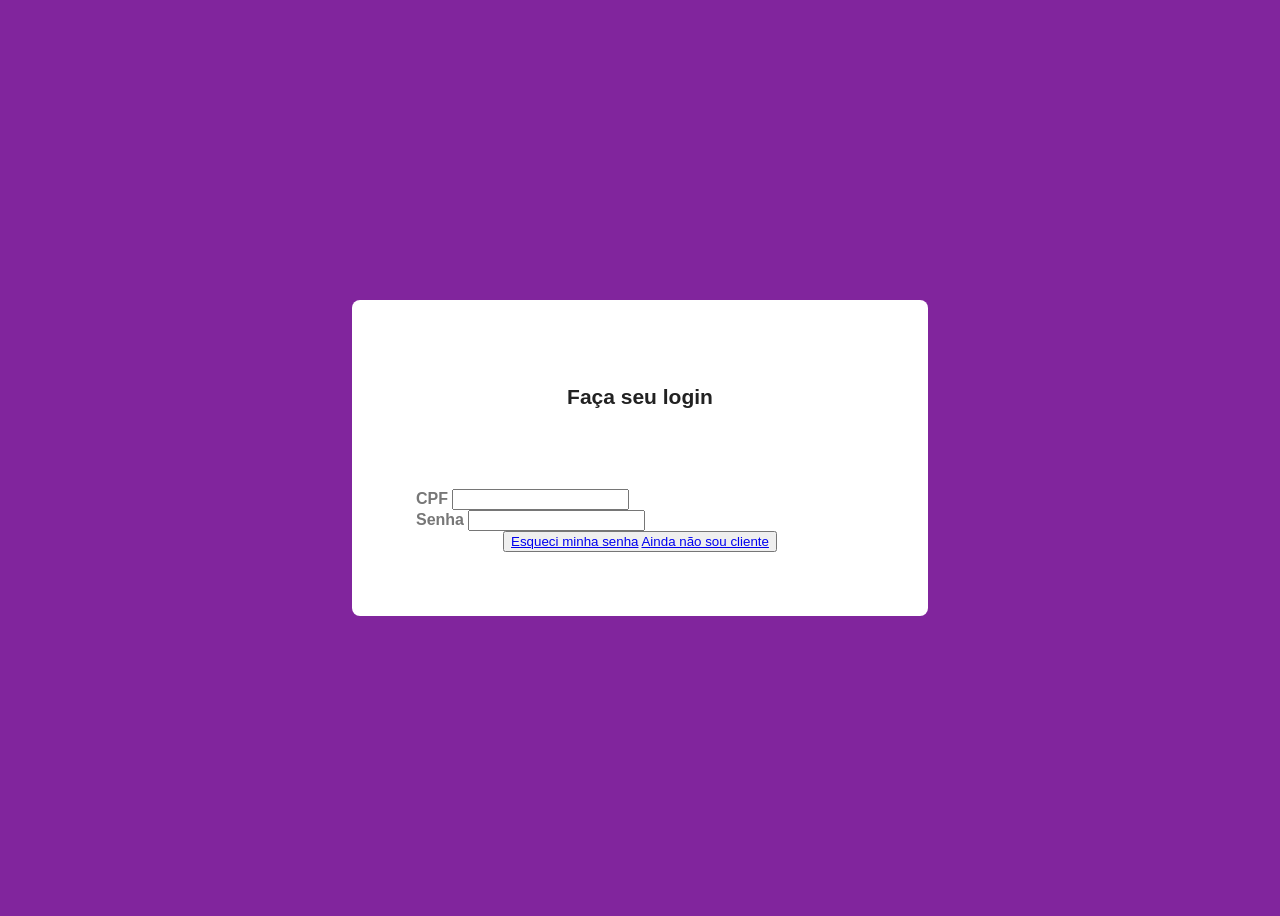
==== menuindex.html @ b83d4852 "menu" ====
<!DOCTYPE html>
<html lang="en">
<head>
    <meta charset="UTF-8">
    <meta name="viewport" content="width=device-width, initial-scale=1.0">
    <title>Document</title>
    <style>
        body {font-weight: 700;
            min-height: 100vh;
            background: #81259d;
            font-family: sans-serif;
            display: grid;
            place-items: center;
        }

        p {
            font-size: 1.3125rem;
            font-weight: 700;
            color: #222;
            margin-bottom: 5rem;
        }

        form {
            display: flex;
            flex-direction: column;
            align-items: center;
            width: 100%;
            max-width: 28rem;
            background: #fff;
            padding: 4rem;
            border-radius: 0.5rem;
            box-shadow: 0 0 1.8rem rgba 0, 0, 1.8rem rgba(0, 0, 0, 0.15);
        }

        label {
            width: 100%;
            color: #777;
            align-self: flex-start;
            transition: 0.15s linear;
        }

        label:focus-withis {
            color: ;
        }
        
    </style>
</head>
<body>
    <form action="">
        <p> Faça seu login</p>
        <label for="cpf">CPF <input type="text" id="cpf" ></label>
         <label for="password">Senha <input type="password" id="passowordlkjdfs"></label><button>
            <a href="#">Esqueci minha senha</a>
            <a href="#">Ainda não sou cliente </a>
         </button>
    </form>

</body>
</html>
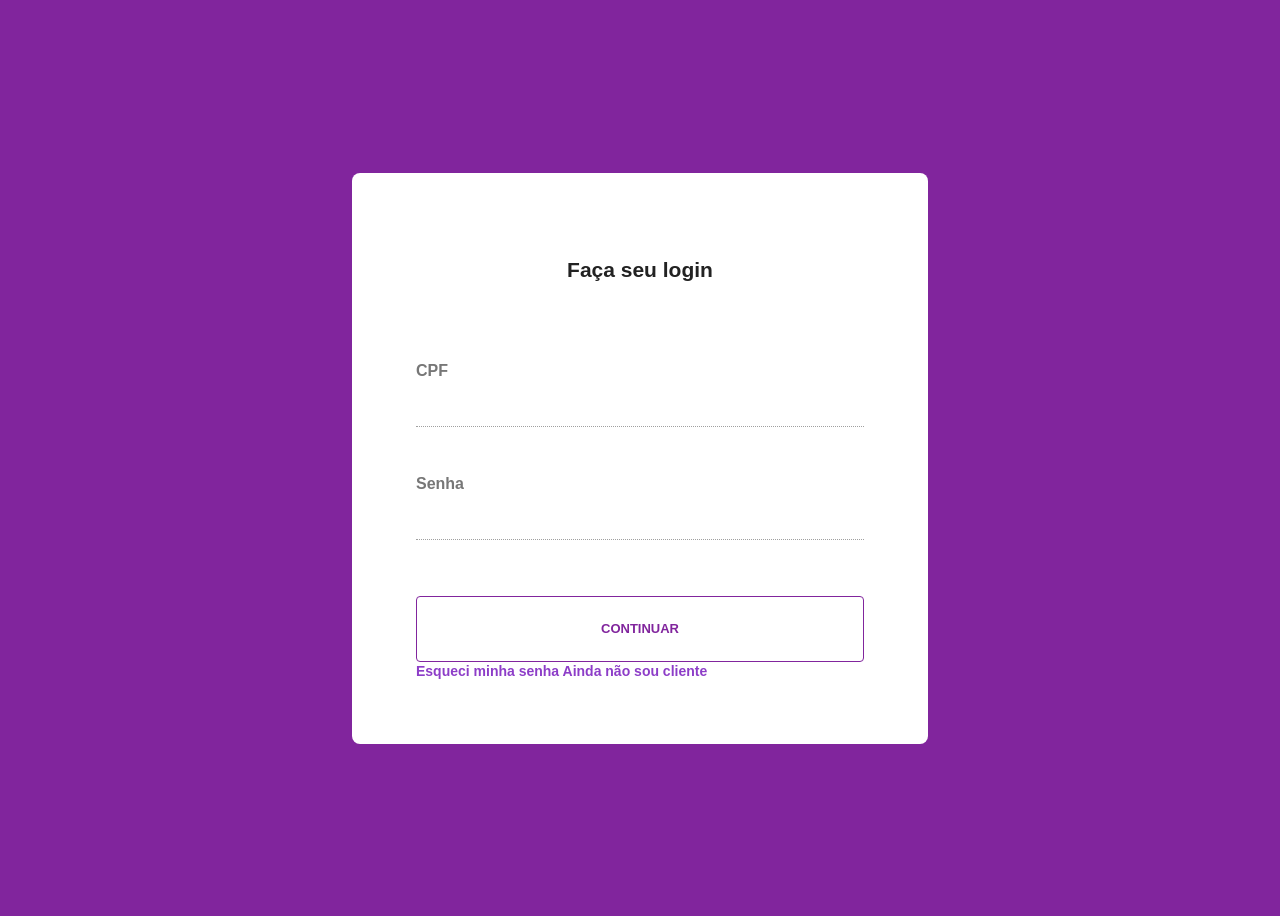
==== commit bff11a47: "menu do nubenk" ====
--- a/menuindex.html
+++ b/menuindex.html
@@ -40,19 +40,80 @@
         }
 
         label:focus-withis {
-            color: ;
+            color: #8d3dc8;
         }
-        
+
+        input {
+            font-size: 1.1875rem;
+            color: #404040;
+            padding: 1rem 0 0.5rem;
+            width: 100%;
+            border: none;
+            border-color: #a0a0a0;
+            border-bottom-width: 1px;
+            border-bottom-style: dotted;
+            margin-bottom: 3rem;
+            transition: 0.15s linear;
+        }
+
+        input:focus {
+            outline: none;
+            border-color: #8d3dc8;
+        }
+
+        button {
+            font-size: 0.8125rem;
+            line-height: 2rem;
+            font-weight: 700;
+            text-transform: uppercase;
+            width: 100%;
+            padding: 1rem 2rem;
+            cursor: pointer;
+            background: transparent;
+            color: #81259d;
+            border: 1px solid currentColor;
+            border-radius: 4px;
+            margin-top: 0.5rem;
+            transition: 0.25s;
+        }        
+
+        button:hover,
+        button:focus {
+            outline: none;
+            background: #8d3dc8;
+            color: #777;
+        }
+
+        a {
+            text-decoration: none;
+            color: #8d3dc8;
+            font-size: 0.875rem;
+            font-weight: 600;
+            transition: 0.3s;
+        }
+
+        a:hover,
+        a:focus {
+            outline: none;
+            color: #000;
+        }
+
+        a:first-of-type {
+            margin-top: 3rem;
+        }
+
+        a + a {
+            margin-top: 1.125rem;
+        }
     </style>
 </head>
 <body>
     <form action="">
         <p> Faça seu login</p>
         <label for="cpf">CPF <input type="text" id="cpf" ></label>
-         <label for="password">Senha <input type="password" id="passowordlkjdfs"></label><button>
-            <a href="#">Esqueci minha senha</a>
+         <label for="password">Senha <input type="password" id="password" ><label><button>Continuar</button>
+            <a href="#">Esqueci minha senha </a>
             <a href="#">Ainda não sou cliente </a>
-         </button>
     </form>
 
 </body>
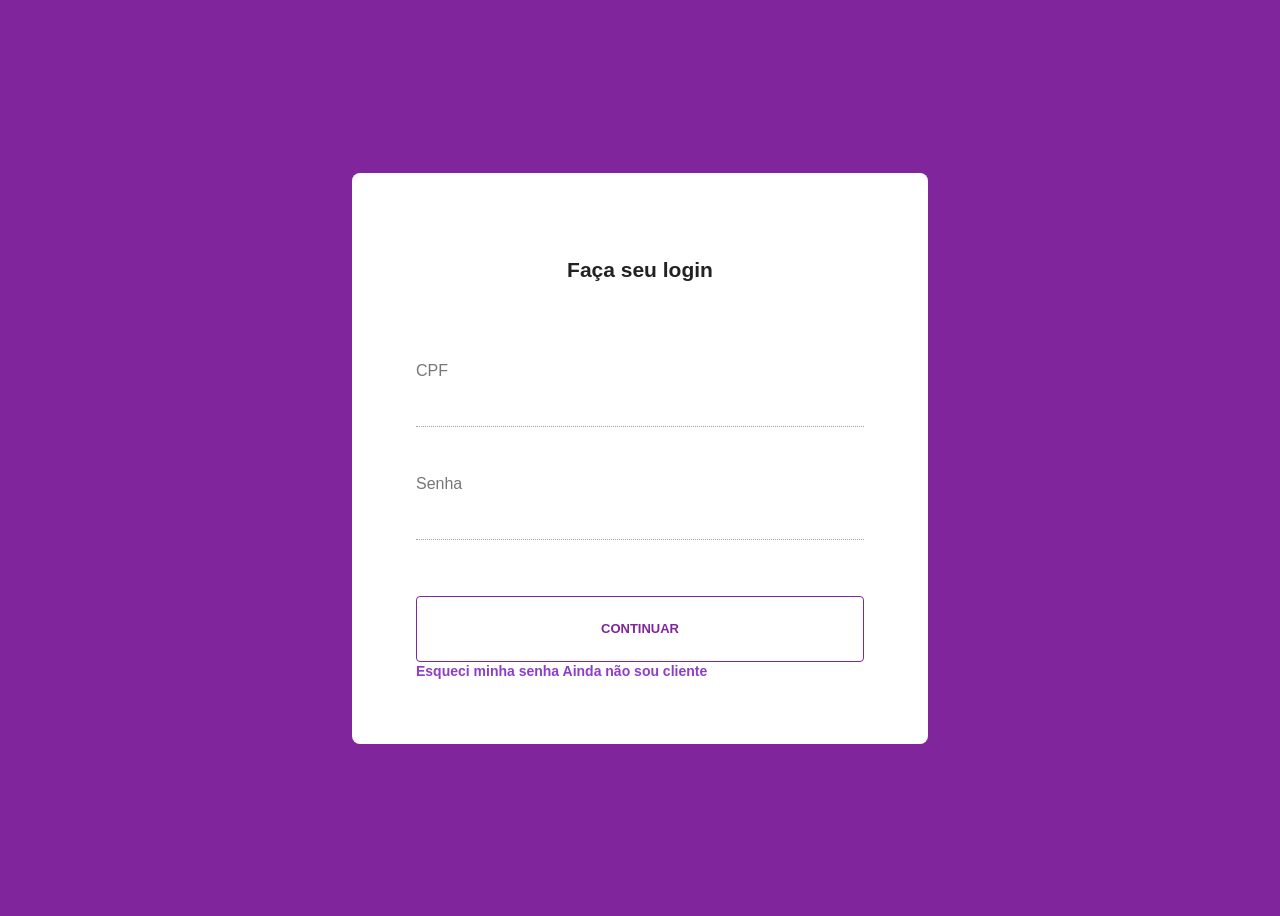
==== commit ac66db03: "revizando" ====
--- a/menuindex.html
+++ b/menuindex.html
@@ -5,7 +5,7 @@
     <meta name="viewport" content="width=device-width, initial-scale=1.0">
     <title>Document</title>
     <style>
-        body {font-weight: 700;
+        body {
             min-height: 100vh;
             background: #81259d;
             font-family: sans-serif;
@@ -108,13 +108,12 @@
     </style>
 </head>
 <body>
-    <form action="">
-        <p> Faça seu login</p>
-        <label for="cpf">CPF <input type="text" id="cpf" ></label>
+    <form>
+        <p>Faça seu login</p>
+        <label for="cpf">CPF<input type="text" id="cpf" ></label>
          <label for="password">Senha <input type="password" id="password" ><label><button>Continuar</button>
             <a href="#">Esqueci minha senha </a>
             <a href="#">Ainda não sou cliente </a>
     </form>
-
 </body>
 </html>
